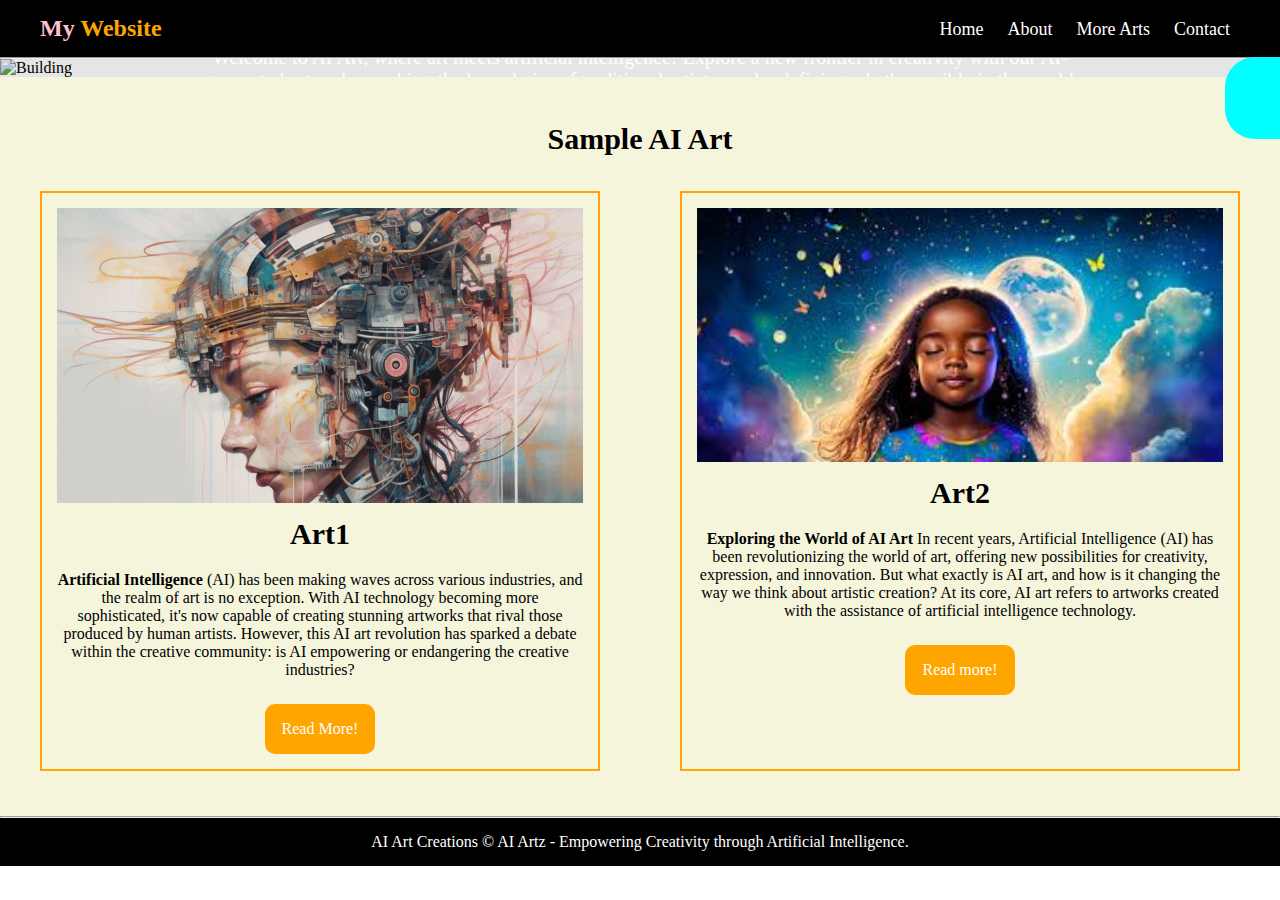
==== index.html @ fafa6913 "Add files via upload" ====
<!DOCTYPE html>
<html lang="en">
<head>
    <meta charset="UTF-8">
    <meta name="viewport" content="width=device-width, initial-scale=1.0">
    <title>My First Website</title>
    <link rel="shortcut icon" href="https://i.ibb.co/GHctgsk/favicon.webp" type="image/x-icon">
    <link rel="stylesheet" href="./css/style.css">
</head>
<body>

    <header>
        <div class="wrapper">
            <h2>My <span>Website</span></h2>
        </div>
    </header>
    <hr>

    <nav id="navigation">
        <div class="wrapper">
            <ul>
                <li><a href="index.html">Home</a></li>
                <li><a href="./links/about.html">About</a></li>
                <li><a href="./links/services.html">More Arts</a></li>
                <li><a href="./links/contacts.html">Contact</a></li>
            </ul>
        </div>
    </nav>

    <div id="banner">
        <figure>
            <img src="https://fdc-inc.com/wp-content/uploads/2023/08/Buildings-1.jpg" alt="Building">
        </figure>
        <div class="banner_info">
            <h3><small class="c_orange">Where Creativity </small> Meets Code:<span>Redefining <q class="c_red">with AI</q></span></h3>
            <p>Welcome to AI Art, where art meets artificial intelligence! Explore a new frontier in creativity with our AI-generated artworks, pushing the boundaries of traditional artistry and redefining what's possible in the world of creativity.</p>
            <a href="about.html">About Us</a>
        </div>
    </div>

    <div id="Services_con" class="Services" style="background-color: beige;">

        <div class="wrapper">

            <h3 class="t_center">Sample AI Art</h3>

            <div class="service_boxes">
                <section class="t_center">
                    <figure>
                        <img src="./images/amfermy_A_striking_painting_that_visually_represents_the_theme__b7453db2-cb92-4a23-aefc-ed927fa43ab6-1024x574.png" alt="AI Art 1">
                    </figure>
                    <h3>Art1</h3>
                    <p><strong>Artificial Intelligence</strong> (AI) has been making waves across various industries, and the realm of art is no exception. With AI technology becoming more sophisticated, it's now capable of creating stunning artworks that rival those produced by human artists. However, this AI art revolution has sparked a debate within the creative community: is AI empowering or endangering the creative industries?</p>
                    <a href="https://creativerevolution.io/the-ai-art-revolution-empowering-or-endangering-the-creative-industries/">Read More!</a>
                </section>

                <section class="t_center">
                    <figure>
                        <img src="./images/download.jpg" alt="AI Art 2">
                    </figure>
                    <h3>Art2</h3>
                    <p><strong>Exploring the World of AI Art</strong>

                        In recent years, Artificial Intelligence (AI) has been revolutionizing the world of art, offering new possibilities for creativity, expression, and innovation. But what exactly is AI art, and how is it changing the way we think about artistic creation?
                        At its core, AI art refers to artworks created with the assistance of artificial intelligence technology.</p>
                    <a href="https://www.adobe.com/products/firefly/discover/what-is-ai-art.html">Read more!</a>
                </section>
            </div>

        </div>
    </div>
    <hr>
    <footer id="main_footer" class="t_center" style="color: white;">AI Art Creations © AI Artz - Empowering Creativity through Artificial Intelligence.</footer>

    <div class="social_media">
        <a href="https://www.facebook.com/">
            <figure>
                <img src="https://i.ibb.co/Fq7H9MG/fb-logo.webp" alt="">
            </figure>
        </a>
        <a href="https:/www.instagram.com">
            <figure>
                <img src="https://i.ibb.co/dDsT7F7/insta.png" alt="">
            </figure>
        </a>
        <a href="https://www.linkedin.com/">
            <figure>
                <img src="https://i.ibb.co/pLc4sXN/link-in.png" alt="">
            </figure>
        </a>
    </div>

</body>
</html>
---- css/style.css ----
* {
	margin: 0;
	padding: 0;
}

q::before {
	display: none;
}

q::after {
	display: none;
}

body {
	max-width: 1920px;
	margin: 0 auto;
	width: 100%;
	box-sizing: border-box;
}

.c_orange {
	color: orange;
}

.c_red {
	color: red;
}

.t_center {
	text-align: center;
}

header {
	background: black;
	padding: 15px 15px;
}

header h2 {
	color: pink;
}

header h2 span {
	color: orange;
}

.wrapper {
	width: 1200px;
	max-width: 100%;
	margin: 0 auto;
	position: relative;
}

#navigation {
	position: relative;
}

#navigation ul {
	position: absolute;
	top: -40px;
	right: 0;
}

#navigation ul li {
	display: inline;
}

#navigation ul li a {
	padding: 0 10px;
	font-size: 18px;
	text-decoration: none;
	color: white;
}

#navigation ul li a:hover {
	color: orange;
	text-decoration: underline;
}

#banner {
	overflow: hidden;
	position: relative;
}

#banner::before {
	content: "";
	position: absolute;
	width: 100%;
	height: 100%;
	background: rgba(0, 0, 0, .1);
}

#banner figure {}

#banner figure img {
	width: 100%;
	height: 500px;
	object-fit: cover;
	object-position: bottom;
}

.banner_info {
	position: absolute;
	top: 50%;
	left: 50%;
	transform: translate(-50%, -50%);
	color: #fff;
	text-align: center;
	width: 900px;
	padding: 15px;
	box-sizing: border-box;
	max-width: 100%;
}

.banner_info h3 {
	font-size: 35px;
	margin-bottom: 20px;
}

.banner_info h3 span {
	display: block;
}

.banner_info p {
	font-size: 20px;
}

.banner_info a {
	display: block;
	width: 110px;
	background: orange;
	line-height: 50px;
	color: #fff;
	text-decoration: none;
	border-radius: 10px;
	margin: 25px auto 0;
}

.banner_info a:hover {
	background: #c79658;
}

#Services_con {
	padding: 45px 15px;
}

#Services_con h3 {
	font-size: 30px;
}

.service_boxes {
	display: flex;
	justify-content: space-between;
	margin: 35px auto 0;
	gap: 15px;
}

.service_boxes section {
	border: 2px solid orange;
	width: 560px;
	padding: 15px;
	box-sizing: border-box;
}

.service_boxes section figure {
	width: 100%;
}

.service_boxes section figure img {
	width: 100%;
}

.service_boxes section h3 {
	margin: 10px 0 20px;
}

.service_boxes section p {}

.service_boxes section a {
    display: block;
    width: 110px;
    background: orange;
    line-height: 50px;
    color: #fff;
    text-decoration: none;
    border-radius: 10px;
    margin: 25px auto 0;
}

#main_footer{
    background: black;
    padding: 15px 15px;
}

.social_media{
    position: fixed;
    top: 57px;
    right: 0;
    width: 35px;
    background: aqua;
    padding: 10px;
    border-radius: 30px 0 0 30px;
    display: flex;
    flex-direction: column;
    row-gap: 4px;
}

.social_media a{
    
}

.social_media a:hover{
   opacity: .6; 
}

.social_media a figure{
    
}

.social_media a figure img{
    width: 100%;
}

@media screen and (max-width: 1000px) { 
	.service_boxes{
		flex-wrap: wrap;
		justify-content: center;
	}
}

@media screen and (max-width: 800px) { 
	.banner_info{
		position: static;
		transform: none;
		background: black;
		margin: -4px 0 0;
		padding: 40px 15px 40px;
	}

}

@media screen and (max-width: 600px) { 
	#navigation ul{
		background: black;
		padding: 24px 15px;
		text-align: center;
		position: static;
	}

	header{
		text-align: center;
	}

	.social_media{
		bottom: 0;
    	top: auto;
		right: 0;
		width: fit-content;
		column-gap: 10px;
		border-radius: 25px 0 0 0;
		flex-direction: row;
	}
	
	.social_media a figure{
		width: 40px;
	}

}
p{
    width: 200;
}
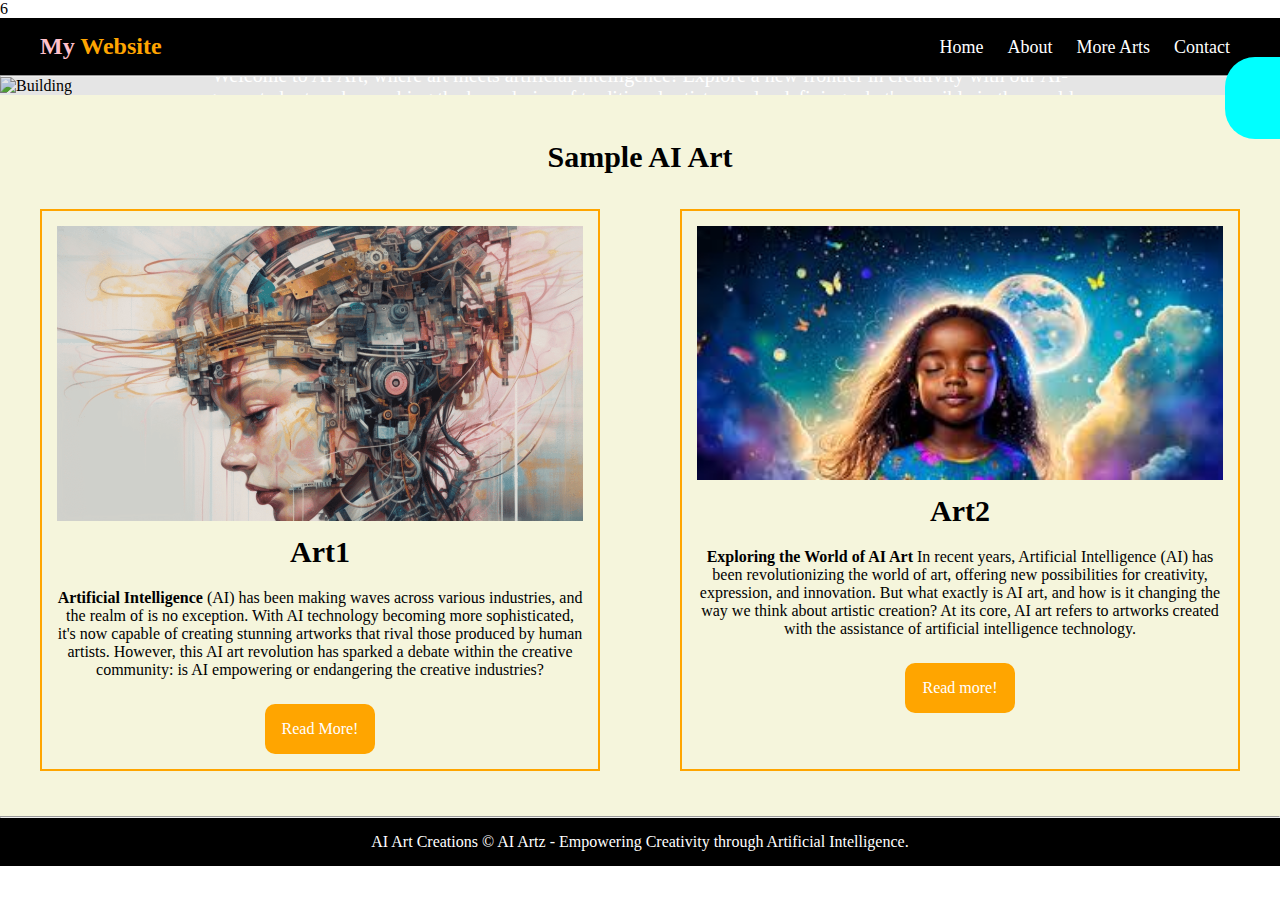
==== commit ac10d500: "added an image counter" ====
--- a/index.html
+++ b/index.html
@@ -8,6 +8,8 @@
     <link rel="stylesheet" href="./css/style.css">
 </head>
 <body>
+    
+    <p id="demo"></p>
 
     <header>
         <div class="wrapper">
@@ -34,7 +36,7 @@
         <div class="banner_info">
             <h3><small class="c_orange">Where Creativity </small> Meets Code:<span>Redefining <q class="c_red">with AI</q></span></h3>
             <p>Welcome to AI Art, where art meets artificial intelligence! Explore a new frontier in creativity with our AI-generated artworks, pushing the boundaries of traditional artistry and redefining what's possible in the world of creativity.</p>
-            <a href="about.html">About Us</a>
+            <a href="./links/about.html">About Us</a>
         </div>
     </div>
 
@@ -50,7 +52,7 @@
                         <img src="./images/amfermy_A_striking_painting_that_visually_represents_the_theme__b7453db2-cb92-4a23-aefc-ed927fa43ab6-1024x574.png" alt="AI Art 1">
                     </figure>
                     <h3>Art1</h3>
-                    <p><strong>Artificial Intelligence</strong> (AI) has been making waves across various industries, and the realm of art is no exception. With AI technology becoming more sophisticated, it's now capable of creating stunning artworks that rival those produced by human artists. However, this AI art revolution has sparked a debate within the creative community: is AI empowering or endangering the creative industries?</p>
+                    <p><strong>Artificial Intelligence</strong> (AI) has been making waves across various industries, and the realm of is no exception. With AI technology becoming more sophisticated, it's now capable of creating stunning artworks that rival those produced by human artists. However, this AI art revolution has sparked a debate within the creative community: is AI empowering or endangering the creative industries?</p>
                     <a href="https://creativerevolution.io/the-ai-art-revolution-empowering-or-endangering-the-creative-industries/">Read More!</a>
                 </section>
 
@@ -90,5 +92,10 @@
         </a>
     </div>
 
+    <script>
+        const nodeList = document.querySelectorAll("img");
+        document.getElementById("demo").innerHTML = nodeList.length;
+    </script>
+
 </body>
 </html>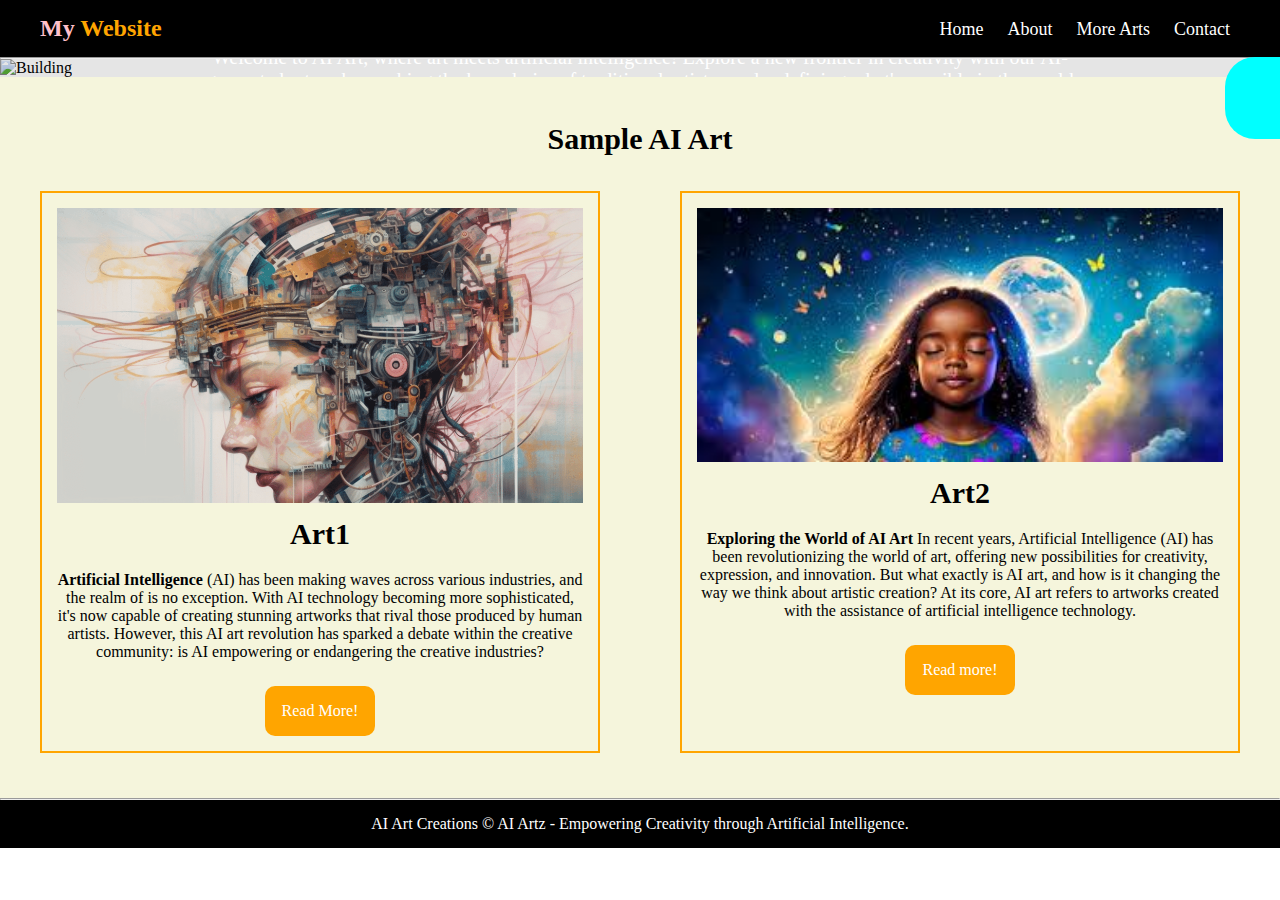
==== commit 55c49ca4: "change append to alert" ====
--- a/index.html
+++ b/index.html
@@ -8,7 +8,7 @@
     <link rel="stylesheet" href="./css/style.css">
 </head>
 <body>
-    
+
     <p id="demo"></p>
 
     <header>
@@ -94,7 +94,7 @@
 
     <script>
         const nodeList = document.querySelectorAll("img");
-        document.getElementById("demo").innerHTML = nodeList.length;
+        alert("total image/s found: "+nodeList.length);
     </script>
 
 </body>
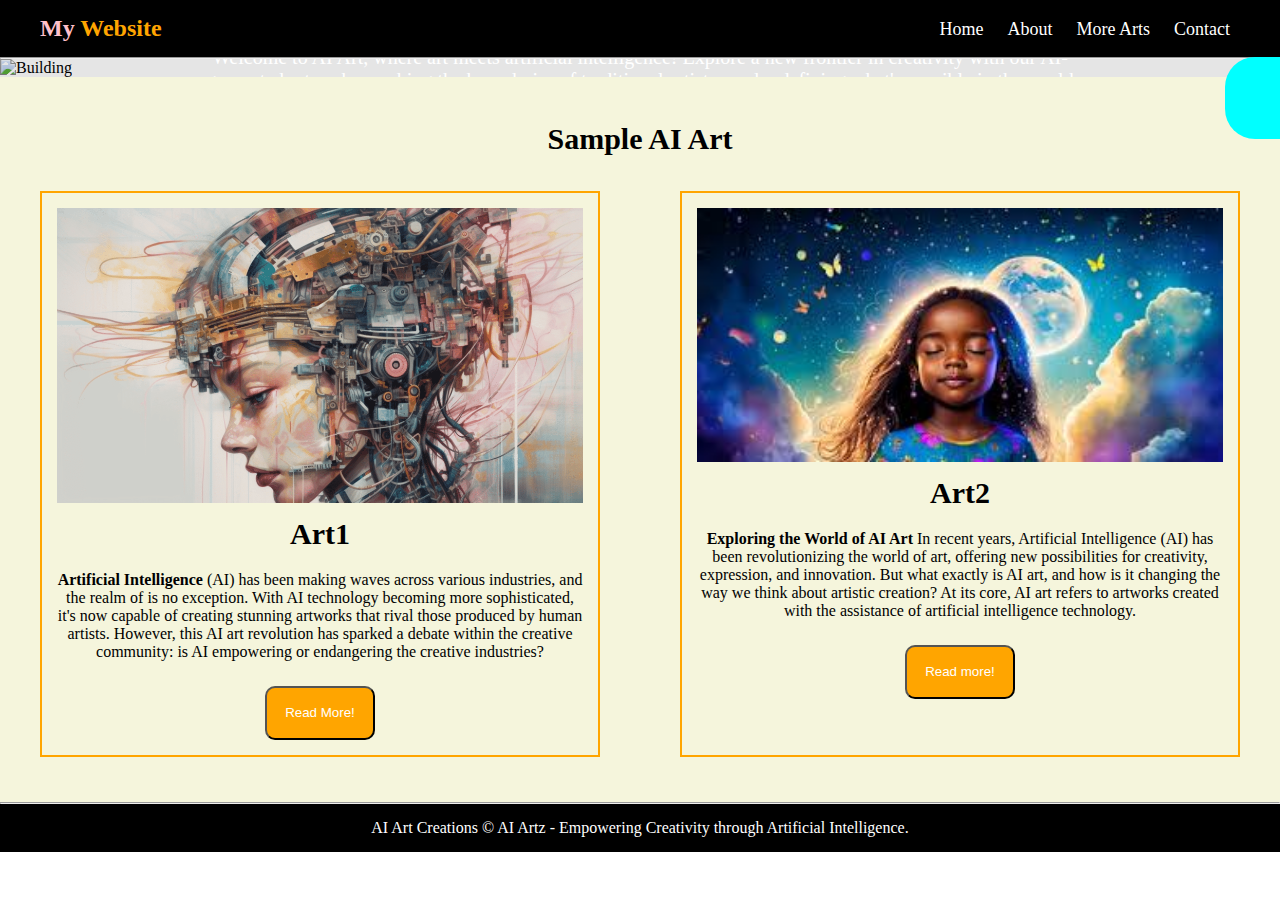
==== commit fe164b3b: "add show more and show less button" ====
--- a/index.html
+++ b/index.html
@@ -8,16 +8,13 @@
     <link rel="stylesheet" href="./css/style.css">
 </head>
 <body>
-
     <p id="demo"></p>
-
     <header>
         <div class="wrapper">
             <h2>My <span>Website</span></h2>
         </div>
     </header>
     <hr>
-
     <nav id="navigation">
         <div class="wrapper">
             <ul>
@@ -28,7 +25,6 @@
             </ul>
         </div>
     </nav>
-
     <div id="banner">
         <figure>
             <img src="https://fdc-inc.com/wp-content/uploads/2023/08/Buildings-1.jpg" alt="Building">
@@ -39,41 +35,40 @@
             <a href="./links/about.html">About Us</a>
         </div>
     </div>
-
     <div id="Services_con" class="Services" style="background-color: beige;">
-
         <div class="wrapper">
-
             <h3 class="t_center">Sample AI Art</h3>
-
             <div class="service_boxes">
                 <section class="t_center">
                     <figure>
                         <img src="./images/amfermy_A_striking_painting_that_visually_represents_the_theme__b7453db2-cb92-4a23-aefc-ed927fa43ab6-1024x574.png" alt="AI Art 1">
                     </figure>
                     <h3>Art1</h3>
-                    <p><strong>Artificial Intelligence</strong> (AI) has been making waves across various industries, and the realm of is no exception. With AI technology becoming more sophisticated, it's now capable of creating stunning artworks that rival those produced by human artists. However, this AI art revolution has sparked a debate within the creative community: is AI empowering or endangering the creative industries?</p>
-                    <a href="https://creativerevolution.io/the-ai-art-revolution-empowering-or-endangering-the-creative-industries/">Read More!</a>
+                    <p id="sparo"><strong>Artificial Intelligence</strong> (AI) has been making waves across various industries, and the realm of is no exception. With AI technology becoming more sophisticated, it's now capable of creating stunning artworks that rival those produced by human artists. However, this AI art revolution has sparked a debate within the creative community: is AI empowering or endangering the creative industries?</p>
+                    <p id="sparoh"><strong>Artificial Intelligence</strong> (AI) has been making waves across various industries, and the realm of is no exception. With AI technology becoming more sophisticated, it's now capable of creating stunning artworks that rival those produced by human artists. However, this AI art revolution has sparked a debate within the creative community: is AI empowering or endangering the creative industries?</p>
+                    <p id="spar"></p>
+                    <button id="sbtnrm">Read More!</button>
+                    <button id="sbtnrms">Read More!</button>
+                    <button id="sbtnrl">Read Less!</button>
                 </section>
-
                 <section class="t_center">
                     <figure>
                         <img src="./images/download.jpg" alt="AI Art 2">
                     </figure>
                     <h3>Art2</h3>
-                    <p><strong>Exploring the World of AI Art</strong>
-
+                    <p id="sparo1"><strong>Exploring the World of AI Art</strong>
                         In recent years, Artificial Intelligence (AI) has been revolutionizing the world of art, offering new possibilities for creativity, expression, and innovation. But what exactly is AI art, and how is it changing the way we think about artistic creation?
                         At its core, AI art refers to artworks created with the assistance of artificial intelligence technology.</p>
-                    <a href="https://www.adobe.com/products/firefly/discover/what-is-ai-art.html">Read more!</a>
+                    <p id="spar1"></p>
+                    <button id="sbtnrm1">Read more!</button>
+                    <button id="sbtnrms1">Read More!</button>
+                    <button id="sbtnrl1">Read Less!</button>
                 </section>
             </div>
-
         </div>
     </div>
     <hr>
     <footer id="main_footer" class="t_center" style="color: white;">AI Art Creations © AI Artz - Empowering Creativity through Artificial Intelligence.</footer>
-
     <div class="social_media">
         <a href="https://www.facebook.com/">
             <figure>
@@ -91,11 +86,58 @@
             </figure>
         </a>
     </div>
-
+    <script src="./js/jq.js"></script>
+    <script>
+        $(document).ready(function() {
+            $("#sbtnrms").hide();
+            $("#sparoh").hide();
+            $("#sbtnrl").hide();
+            $("#sbtnrm").click(function() {
+                $("#spar").append("Artificial Intelligence (AI) has been making waves across various industries, and the realm of is no exception. With AI technology becoming more sophisticated, it's now capable of creating stunning artworks that rival those produced by human artists. However, this AI art revolution has sparked a debate within the creative community: is AI empowering or endangering the creative industries?");
+                var result = $("#spar").text().length + $("#sparo").text().length;
+                if (result > $("#spar").text().length) {
+                    $("#sbtnrm").hide();
+                    $("#sbtnrl").show();
+                    $("#sbtnrl").off("click").on("click", function() {
+                        $("#spar").toggle();
+                        $("#sbtnrl").hide();
+                        $("#sbtnrms").show();
+                    });
+                    $("#sbtnrms").off("click").on("click", function() {
+                        $("#spar").toggle();
+                        $("#sbtnrms").hide();
+                        $("#sbtnrl").show();
+                    });
+                }
+            });
+        });
+        $(document).ready(function() {
+            $("#sbtnrms1").hide();
+            $("#sparoh1").hide();
+            $("#sbtnrl1").hide();
+            $("#sbtnrm1").click(function() {
+                $("#spar1").append("Artificial Intelligence (AI) has been making waves across various industries, and the realm of is no exception. With AI technology becoming more sophisticated, it's now capable of creating stunning artworks that rival those produced by human artists. However, this AI art revolution has sparked a debate within the creative community: is AI empowering or endangering the creative industries?");
+                var result = $("#spar1").text().length + $("#sparo1").text().length;
+                if (result > $("#spar1").text().length) {
+                    $("#sbtnrm1").hide();
+                    $("#sbtnrl1").show();
+                    $("#sbtnrl1").off("click").on("click", function() {
+                        $("#spar1").toggle();
+                        $("#sbtnrl1").hide();
+                        $("#sbtnrms1").show();
+                    });
+                    $("#sbtnrms1").off("click").on("click", function() {
+                        $("#spar1").toggle();
+                        $("#sbtnrms1").hide();
+                        $("#sbtnrl1").show();
+                    });
+                }
+            });
+        });
+    </script>
     <script>
         const nodeList = document.querySelectorAll("img");
         alert("total image/s found: "+nodeList.length);
     </script>
-
 </body>
 </html>--- a/css/style.css
+++ b/css/style.css
@@ -175,7 +175,7 @@
 
 .service_boxes section p {}
 
-.service_boxes section a {
+.service_boxes section button {
     display: block;
     width: 110px;
     background: orange;
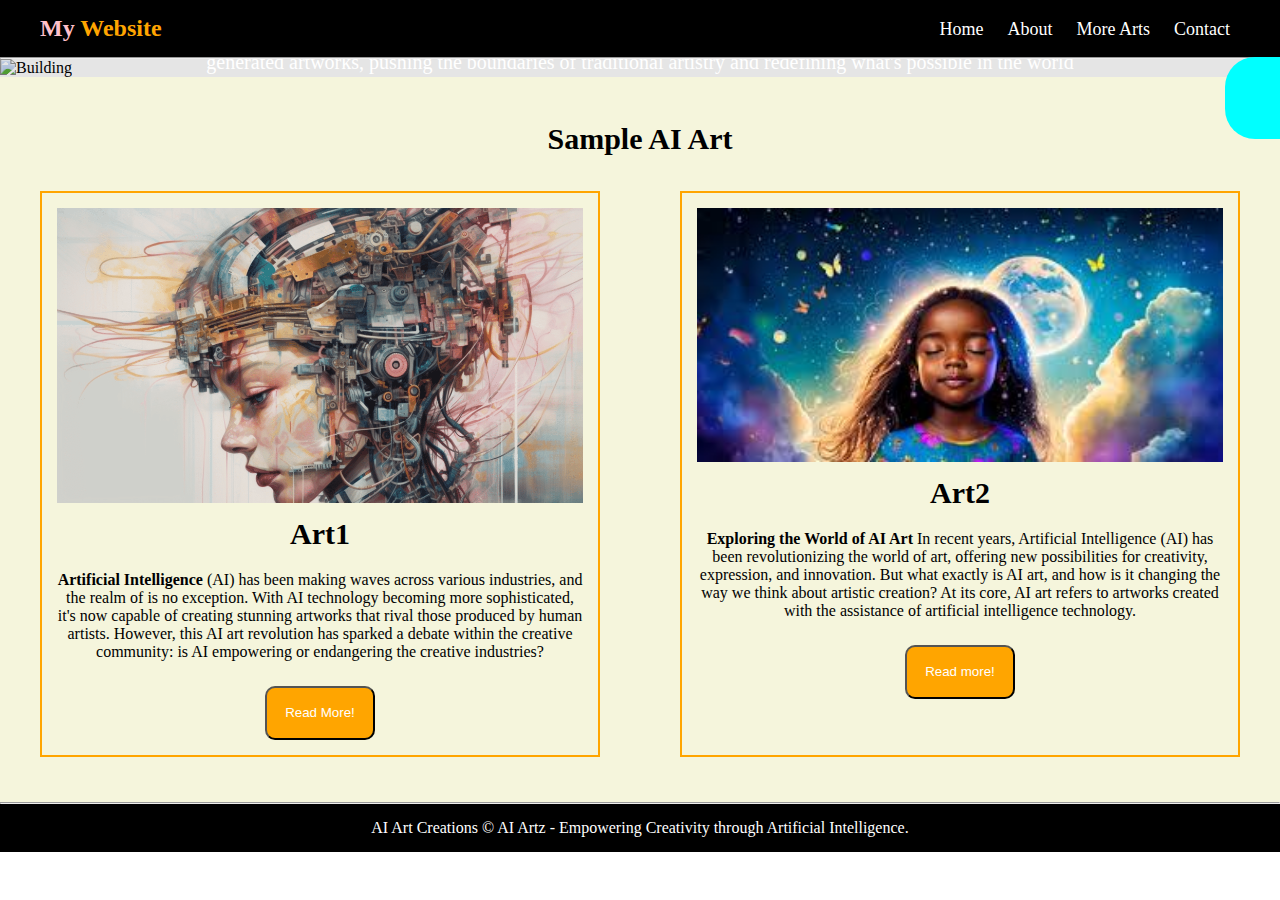
==== commit 82bda21d: "added a banner carousel w/ a interval that clicks to the next banner" ====
--- a/index.html
+++ b/index.html
@@ -32,7 +32,27 @@
         <div class="banner_info">
             <h3><small class="c_orange">Where Creativity </small> Meets Code:<span>Redefining <q class="c_red">with AI</q></span></h3>
             <p>Welcome to AI Art, where art meets artificial intelligence! Explore a new frontier in creativity with our AI-generated artworks, pushing the boundaries of traditional artistry and redefining what's possible in the world of creativity.</p>
-            <a href="./links/about.html">About Us</a>
+            <a href="./links/about.html">About Us</a> <br> <button id="prev1">PREV</button> <button id="next1">NEXT</button>
+        </div>
+    </div>
+    <div id="banner1">
+        <figure>
+            <img src="./banner/HTML_1920x565px.jpg" alt="Building">
+        </figure>
+        <div class="banner_info">
+            <h3><small class="c_orange">Where Creativity </small> Meets Code:<span>Redefining <q class="c_red">with AI</q></span></h3>
+            <p>Welcome to AI Art, where art meets artificial intelligence! Explore a new frontier in creativity with our AI-generated artworks, pushing the boundaries of traditional artistry and redefining what's possible in the world of creativity.</p>
+            <a href="./links/about.html">About Us</a> <br> <button id="prev2">PREV</button> <button id="next2">NEXT</button>
+        </div>
+    </div>
+    <div id="banner2">
+        <figure>
+            <img src="./banner/html5-banners_new-article.png" alt="Building">
+        </figure>
+        <div class="banner_info">
+            <h3><small class="c_orange">Where Creativity </small> Meets Code:<span>Redefining <q class="c_red">with AI</q></span></h3>
+            <p>Welcome to AI Art, where art meets artificial intelligence! Explore a new frontier in creativity with our AI-generated artworks, pushing the boundaries of traditional artistry and redefining what's possible in the world of creativity.</p>
+            <a href="./links/about.html">About Us</a> <br> <button id="prev3">PREV</button> <button id="next3">NEXT</button>
         </div>
     </div>
     <div id="Services_con" class="Services" style="background-color: beige;">
@@ -87,54 +107,8 @@
         </a>
     </div>
     <script src="./js/jq.js"></script>
-    <script>
-        $(document).ready(function() {
-            $("#sbtnrms").hide();
-            $("#sparoh").hide();
-            $("#sbtnrl").hide();
-            $("#sbtnrm").click(function() {
-                $("#spar").append("Artificial Intelligence (AI) has been making waves across various industries, and the realm of is no exception. With AI technology becoming more sophisticated, it's now capable of creating stunning artworks that rival those produced by human artists. However, this AI art revolution has sparked a debate within the creative community: is AI empowering or endangering the creative industries?");
-                var result = $("#spar").text().length + $("#sparo").text().length;
-                if (result > $("#spar").text().length) {
-                    $("#sbtnrm").hide();
-                    $("#sbtnrl").show();
-                    $("#sbtnrl").off("click").on("click", function() {
-                        $("#spar").toggle();
-                        $("#sbtnrl").hide();
-                        $("#sbtnrms").show();
-                    });
-                    $("#sbtnrms").off("click").on("click", function() {
-                        $("#spar").toggle();
-                        $("#sbtnrms").hide();
-                        $("#sbtnrl").show();
-                    });
-                }
-            });
-        });
-        $(document).ready(function() {
-            $("#sbtnrms1").hide();
-            $("#sparoh1").hide();
-            $("#sbtnrl1").hide();
-            $("#sbtnrm1").click(function() {
-                $("#spar1").append("Artificial Intelligence (AI) has been making waves across various industries, and the realm of is no exception. With AI technology becoming more sophisticated, it's now capable of creating stunning artworks that rival those produced by human artists. However, this AI art revolution has sparked a debate within the creative community: is AI empowering or endangering the creative industries?");
-                var result = $("#spar1").text().length + $("#sparo1").text().length;
-                if (result > $("#spar1").text().length) {
-                    $("#sbtnrm1").hide();
-                    $("#sbtnrl1").show();
-                    $("#sbtnrl1").off("click").on("click", function() {
-                        $("#spar1").toggle();
-                        $("#sbtnrl1").hide();
-                        $("#sbtnrms1").show();
-                    });
-                    $("#sbtnrms1").off("click").on("click", function() {
-                        $("#spar1").toggle();
-                        $("#sbtnrms1").hide();
-                        $("#sbtnrl1").show();
-                    });
-                }
-            });
-        });
-    </script>
+    <script src="./js/show.js"></script>
+    <script src="./js/banner.js"></script>
     <script>
         const nodeList = document.querySelectorAll("img");
         alert("total image/s found: "+nodeList.length);
--- a/css/style.css
+++ b/css/style.css
@@ -77,6 +77,14 @@
 }
 
 #banner {
+	overflow: hidden;
+	position: relative;
+}
+#banner1 {
+	overflow: hidden;
+	position: relative;
+}
+#banner2 {
 	overflow: hidden;
 	position: relative;
 }
